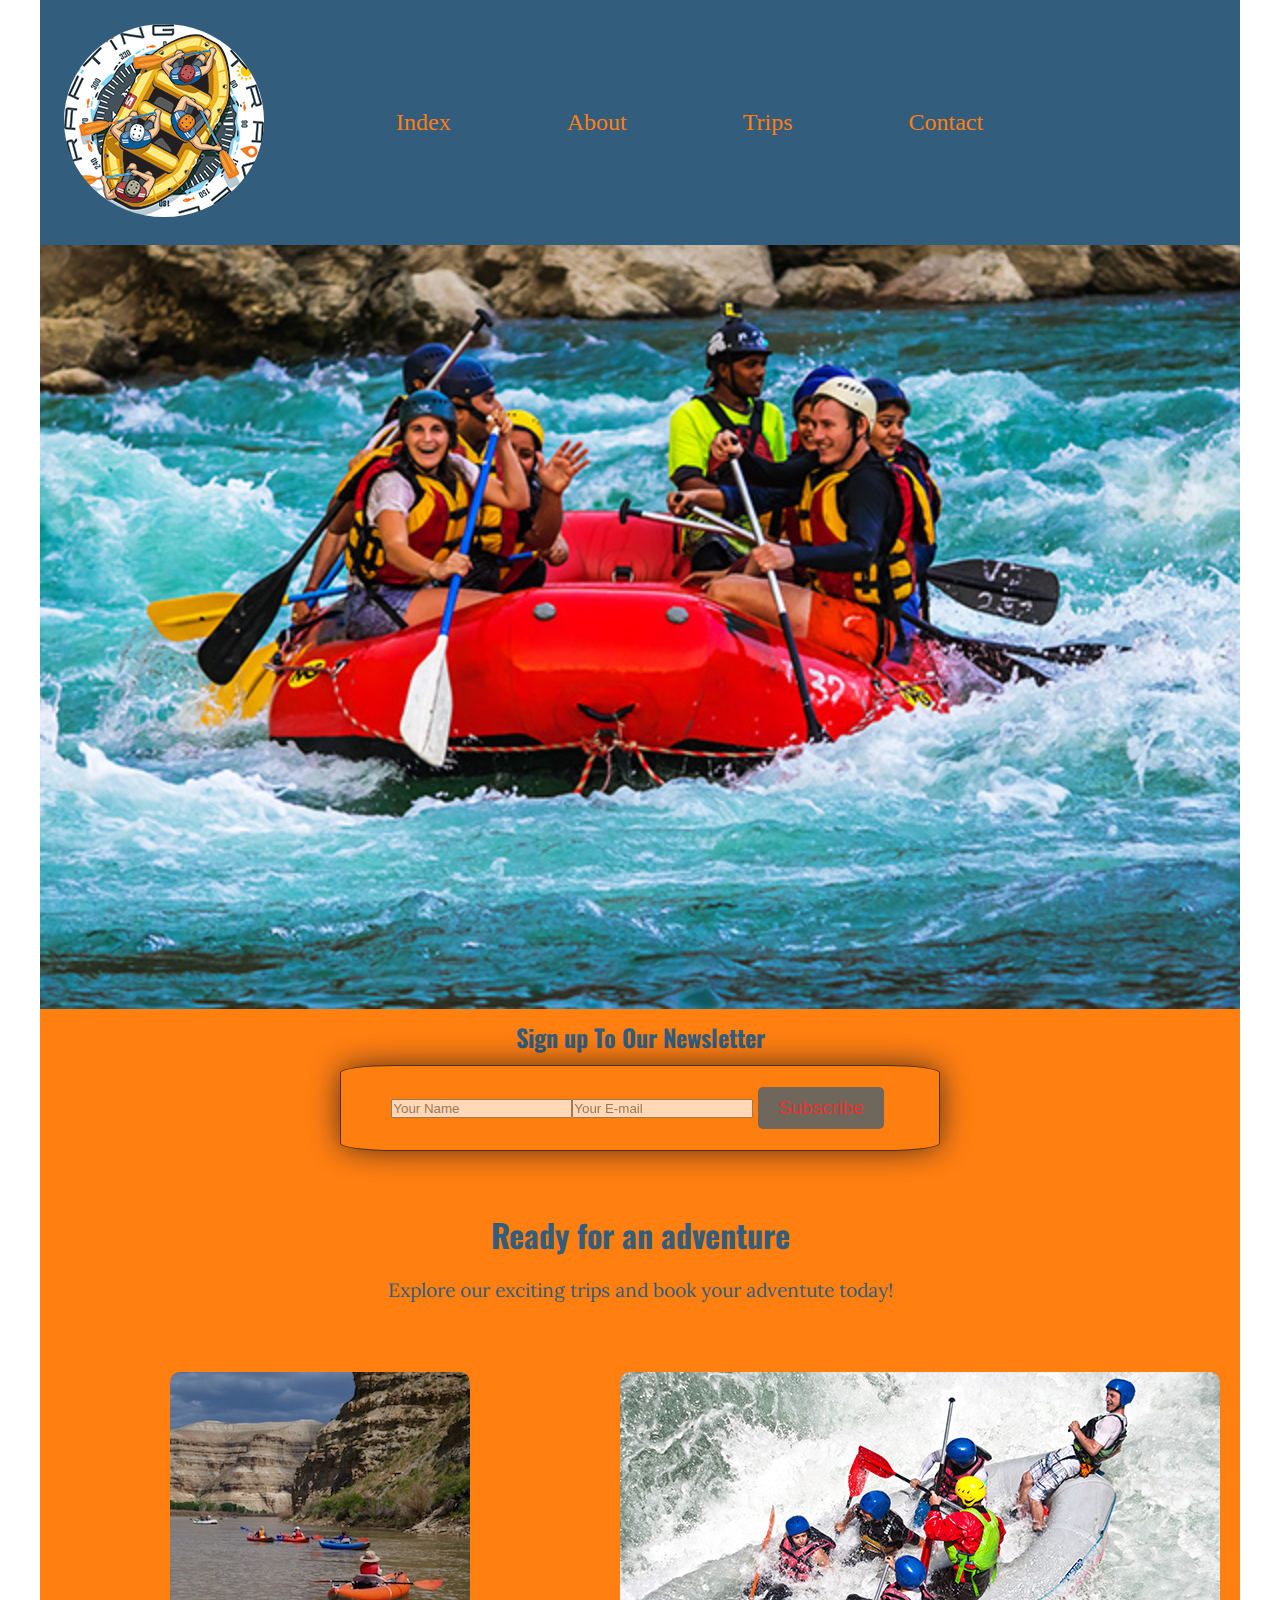
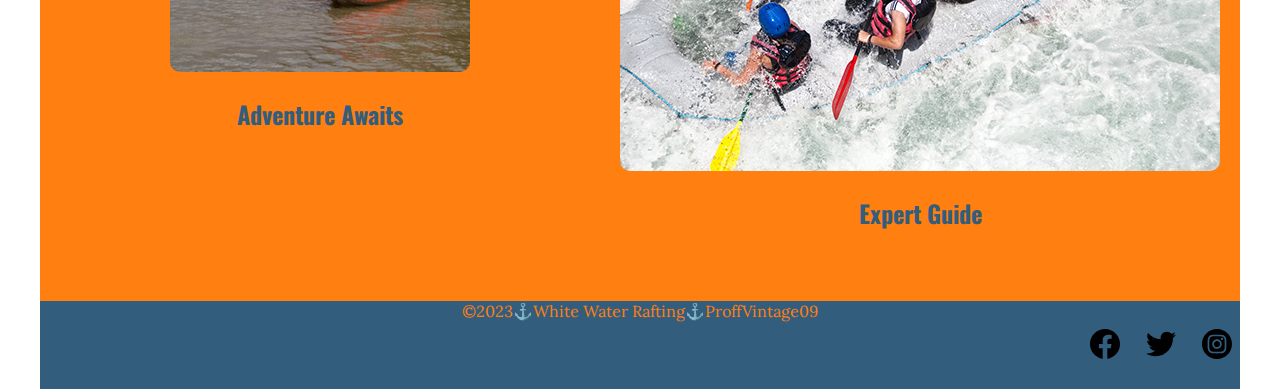
==== wwr/index.html @ 2a1883dc "Add files via upload" ====
<!DOCTYPE html>
<html lang="en">
<head>
    <meta charset="UTF-8">
    <meta http-equiv="X-UA-Compatible" content="IE=edge">
    <meta name="viewport" content="width=device-width, initial-scale=1.0">
    <title> Homepage </title>
    <meta name="author" content="Markson Samuel"> 
    <link rel="stylesheet" href="styles/rafting.css">
    
</head>
<body>

    <header class="header">
        <div class="logo">
        <img src="images/logo.png" alt="Rafting site logo">
        </div>
        <nav class="nav">
            <a href="index.html">Index</a>
            <a href="about.html">About</a>
            <a href="trips.html">Trips</a>
            <a href="contact.html">Contact</a>
        </nav>
    </header>
    <main>
        <div class="hero">
            <img src="images/hero.jpg" alt="rafting image">
        </div>
        <section class="newsletter">
            <h2> Sign up To Our Newsletter</h2>
            <form>
                <input type="text" placeholder="Your Name">
                <input type="text" placeholder="Your E-mail">
                <button type="submit">Subscribe</button>
            </form>

        </section>

        <section class="cta">
            <h2>Ready for an adventure</h2>
            <p>Explore our exciting trips and book your adventute today!</p>
            <a href="trips.html"></a>
        </section>

        <section class="gri">
            <div class="gr">
                <img src="images/3.jpg" alt="Rafting Experience 1">
                <h3>Adventure Awaits</h3>
                <p>Discover the beauty of nature while navigating and free gazing through the waves of the water</p>
            </div>
            <div class="gr">
                <img src="images/1.jpg" alt="rafying Adventures 2">
                <h3>Expert Guide</h3>
                <p>Our experienced and well trained guides ensure everyone are safe and wouold make it a wonderful Experience</p>
            </div>
        </section>
        

    </main>

    <footer class="footer">
        <div class="social-icons">
            <p>©2023⚓White Water Rafting⚓ProffVintage09</p>
        
        <nav class="Sociallinks">
            <a href="https://facebook.com">
                <img src="images/facebook.svg" alt="Facebook"> 
            </a>
            <a href="https://twitter.com">
                <img src="images/twitter.svg" alt="Twitter">
            </a>
            <a href="https://instagram.com">
                <img src="images/instagram.svg" alt="Instagram">
            </a>
            
        </nav>

        <nav>
            <a href="https://app.moqups.com/unsaved/c7d322ea/edit/page/ad64222d5">
                <!-- <img src="images/moqups.jpeg" alt="wireframe"> -->
            </a>
        </nav>
        </div>
    </footer>
</body>
</html>
---- wwr/styles/rafting.css ----
@import url('https://fonts.googleapis.com/css2?family=Lora:ital,wght@1,500&family=Oswald&display=swap');

:root {
    --primary-color: #325d7d;
    --secondary-color: #f6c94a;
    --accent1-color: #ff7f11;
    --accent2-color: #d1d5db;

    --heading-font: 'Oswald', Sans-serif;
    --paragraph-font: 'Lora', Serif;

    --nav-background-color: #d1d5db;
    --nav-link-color: #325d7d;
    --nav-hover-link-color: #d1d5db;
    --nav--hover-background-color: #f6c94a;
}
*{
    margin:0;
    padding:0;
    box-sizing:border-box;
}


h1,h2,h3,h4,h5,h6{
    font-family: var(--heading-font);
    color: var(--primary-color);
}

p{
    font-family: var(--paragraph-font);
    color: var(--accent1-color);

}

.Sociallinks{
    display:flex;
    justify-content: flex-end;

    /* transition: color 0.3s ease; */
    
} 

.Sociallinks a img{
    width:30px;
    margin-left: 10px;
    
    /* display: inline-block; */
       
    
}
.footer{
    text-align: center;
    
    background-color: #325d7d;
    max-width: 100%;
}
.ing {
    display:flex;
    flex-direction:row;
    justify-content: space-around;
    padding:10px;
    max-width:100%;

}
 .inn{
    max-width: 100%;
    position: relative;
} 
/*.innh img{
    display: flex;
    max-width: 10%;
    height: 10px;
    border: 1px solid lemonchiffon;
    padding: 2px;
    box-shadow: 0 0 38px black;
    align-items: center;
    margin: 0 0 1rem 1rem;
    justify-content: center;
    flex-direction: ;
    
} */

.ings img{
    width: 150px;
    height:150px;
    border: 1px solid rgba(12, 12, 12, 01);
    padding: 2px;
    object-fit:cover;
    float: right;
    margin: 0 0 1rem 1rem;
    max-width: 100%;
    border-radius:20%;
    
    /* width:50%;
    height:20%; */ 
}

.ing h2{
    top:10%;
}

.ings{

    right: 20px;
} 

body{
    max-width:1200px;
    margin: 0 auto;
 }

.hero{
    position: relative;
}

.hero img {
    display: block;
    width:100%;
    height: auto;
}
.header{
    border-bottom: 1rem;
    padding-bottom:10px;
    max-width: 100%;
    
}
.hero h1{
    position: absolute;
    top: 3%;
    left: 45%;
    transform: translate(-50%, -50%);
    color: var(--accent2-color);
    background: rgba(0, 0, 0, 0.8);
    display: block;
    padding:0.65rem;
    opacity:0.7;
    width:75%;
    text-align: center;
}

nav a{
    text-decoration: none;
    
}

.hero article{
    position : absolute;
    top:6%;
    left:45%;
    transform: translateX(-50%);
    background-color: rgba(0,0,0,0.8 );
    padding: 20px;
    color: var(--accent1-color);
    width: 70%;

}

.hero article img{
    max-width:200px;
    float:right;
    margin-top: 20px;
    margin-left: 20px;
    
}


section img{
    
    width: 200px;
    border:1px;
    height:40px;

}
section h2{
    right:20px;
    text-align: center;
}

article img{
    max-width:700px;
    max-height: 205px;
}

.header, .nav{
    display:flex;
    gap: 100px;
    max-width:100%;
    background-color: #325d7d;
    flex-direction: row;
    align-items:center;
    padding:1rem;
    
}

.logo{
    padding:0.5rem;
    
}
.logo img{
    border-radius: 50%;
}
.header img{
    border-radius:50%;
}

nav a{
    display:block;
    padding:0.5rem;
    text-decoration: none;
    font-size: 1.5rem;
    font-weight:500;
    transition: color 0.3s ease;
    border: 1px var(--secondary-color);
    color:#ff7f11;    
}


figcaption{
    margin-top:10px;
    text-align: center;
}
address{
    font-family: var(--paragraph-font);
    padding:10px;
}
form{
    width:600px;
    margin: 0 auto;
    padding:1rem;
    border:1px solid rgba(0,0,0,0.3);
    border-radius: 9%;
    border: 1px solid rgba(12, 12, 12, 01);
    box-shadow: 0 0 30px #112;
    opacity: 0.7;
    background-color: var(--accent1-color);
    display:grid;
}

legend{
    padding:0.5rem;
    color:green;
    font-size:1.3rem;    
}
.y{
    text-align: center;
    align-items: center;
    color:#325d7d;
    font-style:italic;
    font-weight:700;
    border: 1px solid rgb(152, 145, 145);
    box-shadow: 0 0 10px #112;
    

}

.employee{
    display:flex;
    justify-content:space-around;
    align-items: center;
    margin:20px 0;
}
.employee img{
    width:250px;
    height:250px;
    border-radius:50%;
    box-shadow: 0 0 0 10px rgba(0,0,0,0.6);
}
.employee p{
    margin-top: 10px;
    font-weight:bold;
    text-align: center;
}
legend{
    color:black;
}
fieldset{
    display:grid;
    grid-gap:0.5rem;
    margin:1rem;
    border:1px solid green;
    padding:1rem;
}
.column1{
    grid-template-columns:3fr 1fr;
    margin: 0.5rem 0;
}
label{
    text-align: right;
}
button{
    margin:1rem;
    background-color: var(--primary-color);
    color: var(--secondary-color);
    border:none;
    border-radius:0.5rem;
    padding:0.75rem;
    font-size:1.2rem;
}
button:hover{
    background-color: rgb(11, 124, 11);

}
rrr.mar{
    color: #f6c94a;
    font-weight: 500;
    border: 1px solid yellowgreen;
    font-size: small;
    border-radius: 30%;
    opacity:0;
    animation:fade-in 2s forwards;
}
.er{
    padding:20px;
}
.tri img{
    display: flex;
    justify-content: center;
    align-items: center;
    border: 1px solid rgba(12, 12, 12, 01);
    box-shadow: 0 0 30px #112;
    opacity: 0.7;
    border-radius: 0.5em;
}
.tri img{
    width:100%;
    height:70%;
    border: 1px solid rgba(12, 12, 12, 01);
    box-shadow: 0 0 30px #112;
    opacity: 0.7;
    border: 1px solid rgba(12, 12, 12, 01);
    border-radius: 0.5em;

}
.tr{
    padding:10px;
    text-align:center;
}
.er{
    padding:10px;
    text-align:center;
}
.er a{
    color:#325d7d;
    text-decoration: none;
    font-style:italic;
    font-weight: 700;
}
table{
    width:100%;
    border-collapse: collapse;
    margin-bottom: 20px;
    border: 1px solid rgba(12, 12, 12, 01);
    border-radius: 0.5em;
}
th{
    background-color:#f6c94a;
    padding:12px;
    text-align: left;
    border-bottom: 2px solid teal;
}
td{
    padding:10px;
    text-align: left;
    border-bottom:2px solid teal;
}
.newsletter{
    background-color:#ff7f11;
    padding:10px;
    text-align: center;
}
.newsletter h2{
    margin-bottom: 10px;
}
.newsletter form{
    display:flex;
    justify-content: center;
    align-items: center;
}
.newsletter input [type="text"]{
    padding:10px;
    margin:5px;
    width:200px;
    border:1px solid teal;
    border-radius:5px;
}
.newsletter button{
    padding: 10px 20px;
    margin:5px;
    background-color:#325d7d;
    color:crimson;
    border:none;
    border-radius: 5px;
    cursor:pointer;
}
.newsletter button:hover{
    background-color: green;
}

.cta{
    text-align:center;
    padding: 50px 0;
    background-color: #ff7f11;
}
.cta h2{
    font-size:2em;
    margin-bottom:20px;
}
.cta p{
    font-size:1.2em;
    border-bottom: 20px;
    color: #325d7d;
}
.cta a{
    font-size:1.2em;
    text-decoration: none;
    color:#325d7d;
    font-weight: 800;
    
}
.cta a:hover{
    color:#325d7d;
}
.gri{
    display:flex;
    justify-content: space-around;
    background-color: #ff7f11;
}
.gr{
    flex: 1 1 320px;
    margin:20px;
    text-align: center;
}
.gr img{
    width:auto;
    height:auto;
    border-radius: 10px;
    margin-bottom: 20px;
}
.gr h3{
    font-size:1.5em;
    margin-bottom:10px;
}
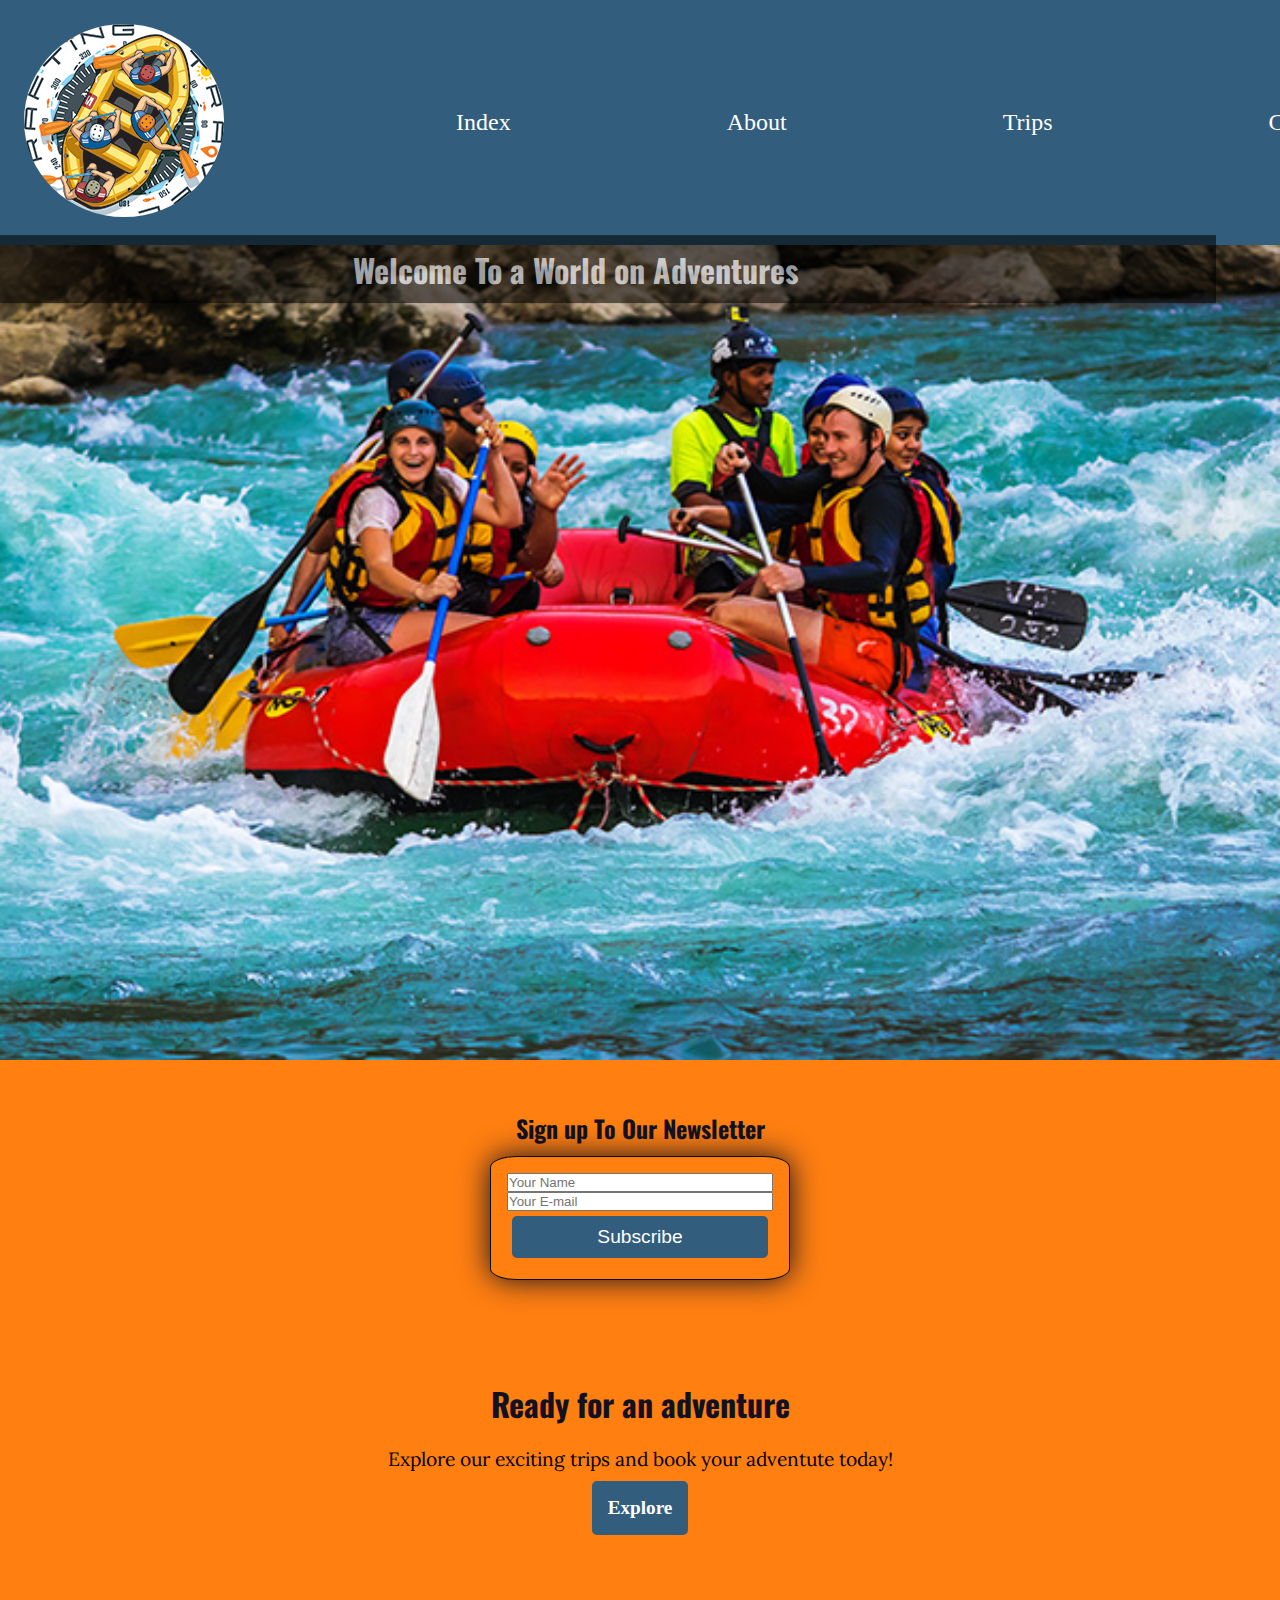
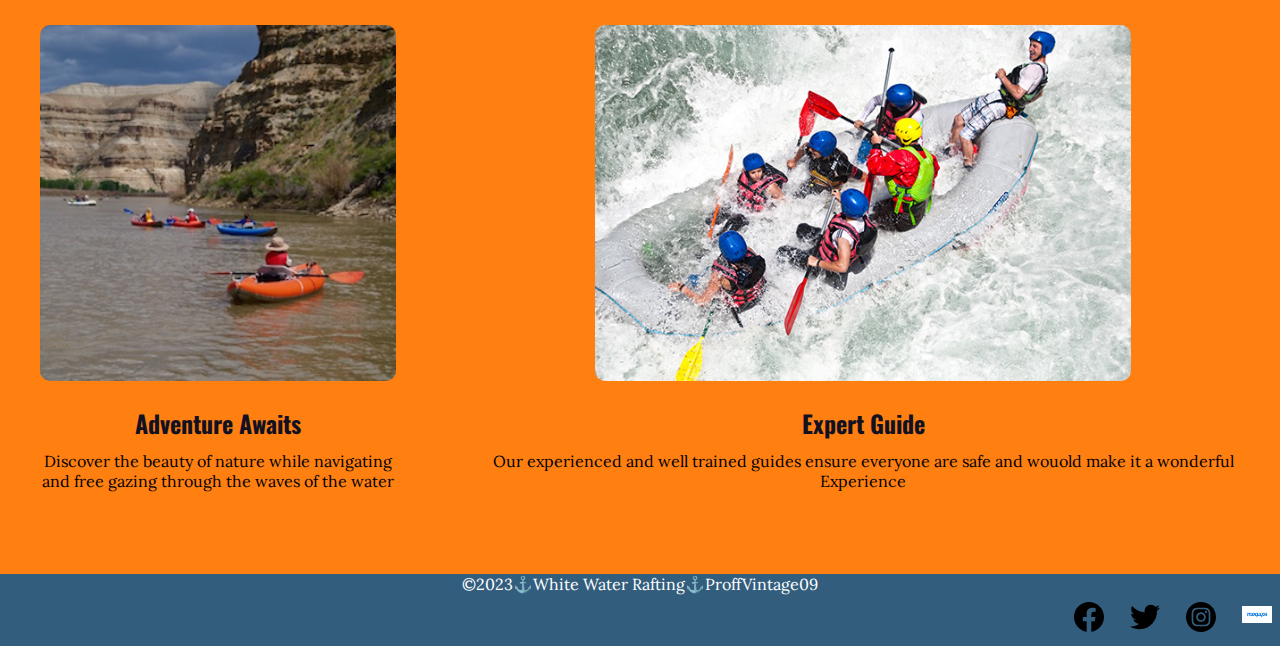
==== commit 6b9d03da: "Add files via upload" ====
--- a/wwr/index.html
+++ b/wwr/index.html
@@ -4,12 +4,13 @@
     <meta charset="UTF-8">
     <meta http-equiv="X-UA-Compatible" content="IE=edge">
     <meta name="viewport" content="width=device-width, initial-scale=1.0">
-    <title> Homepage </title>
+    <meta name="description" content="Water Rafting Homepage">
+    <title> Homepage for the water rafting sites </title>
     <meta name="author" content="Markson Samuel"> 
     <link rel="stylesheet" href="styles/rafting.css">
     
 </head>
-<body>
+<body class="body">
 
     <header class="header">
         <div class="logo">
@@ -25,10 +26,11 @@
     <main>
         <div class="hero">
             <img src="images/hero.jpg" alt="rafting image">
+            <h1>Welcome To a World on Adventures</h1>
         </div>
         <section class="newsletter">
             <h2> Sign up To Our Newsletter</h2>
-            <form>
+            <form >
                 <input type="text" placeholder="Your Name">
                 <input type="text" placeholder="Your E-mail">
                 <button type="submit">Subscribe</button>
@@ -37,9 +39,9 @@
         </section>
 
         <section class="cta">
-            <h2>Ready for an adventure</h2>
+            <h2>Ready for an adventure</h2> 
             <p>Explore our exciting trips and book your adventute today!</p>
-            <a href="trips.html"></a>
+            <a href="trips.html" class="button">Explore</a> 
         </section>
 
         <section class="gri">
@@ -53,6 +55,7 @@
                 <h3>Expert Guide</h3>
                 <p>Our experienced and well trained guides ensure everyone are safe and wouold make it a wonderful Experience</p>
             </div>
+            
         </section>
         
 
@@ -73,11 +76,9 @@
                 <img src="images/instagram.svg" alt="Instagram">
             </a>
             
-        </nav>
-
-        <nav>
-            <a href="https://app.moqups.com/unsaved/c7d322ea/edit/page/ad64222d5">
-                <!-- <img src="images/moqups.jpeg" alt="wireframe"> -->
+        
+            <a href="https://share.balsamiq.com/c/hGLsC1zH4fW5WYTDw3Yebu.png"> 
+                <img src="images/i.jpeg" alt="Wireframe">
             </a>
         </nav>
         </div>
--- a/wwr/styles/rafting.css
+++ b/wwr/styles/rafting.css
@@ -15,7 +15,8 @@
     --nav--hover-background-color: #f6c94a;
 }
 *{
-    margin:0;
+    
+    margin:0 ;
     padding:0;
     box-sizing:border-box;
 }
@@ -53,6 +54,9 @@
     
     background-color: #325d7d;
     max-width: 100%;
+}
+.footer p{
+    color: white;
 }
 .ing {
     display:flex;
@@ -104,10 +108,6 @@
     right: 20px;
 } 
 
-body{
-    max-width:1200px;
-    margin: 0 auto;
- }
 
 .hero{
     position: relative;
@@ -123,6 +123,9 @@
     padding-bottom:10px;
     max-width: 100%;
     
+}
+.nav{
+    max-width: 100%;
 }
 .hero h1{
     position: absolute;
@@ -134,13 +137,16 @@
     display: block;
     padding:0.65rem;
     opacity:0.7;
-    width:75%;
+    width:100%;
     text-align: center;
 }
 
 nav a{
     text-decoration: none;
     
+}
+.y{
+    color: #112;
 }
 
 .hero article{
@@ -148,11 +154,14 @@
     top:6%;
     left:45%;
     transform: translateX(-50%);
-    background-color: rgba(0,0,0,0.8 );
+    background-color:black;
     padding: 20px;
     color: var(--accent1-color);
     width: 70%;
-
+    opacity:0.7 ;
+}
+.hero article h3{
+    color: #d1d5db;
 }
 
 .hero article img{
@@ -183,13 +192,17 @@
 
 .header, .nav{
     display:flex;
-    gap: 100px;
-    max-width:100%;
+    gap: 200px;
+    justify-content: space-evenly;
+    max-width:auto;
     background-color: #325d7d;
     flex-direction: row;
     align-items:center;
     padding:1rem;
     
+}
+.header a{
+    color: white;
 }
 
 .logo{
@@ -231,7 +244,6 @@
     border-radius: 9%;
     border: 1px solid rgba(12, 12, 12, 01);
     box-shadow: 0 0 30px #112;
-    opacity: 0.7;
     background-color: var(--accent1-color);
     display:grid;
 }
@@ -244,7 +256,7 @@
 .y{
     text-align: center;
     align-items: center;
-    color:#325d7d;
+    color:#112;
     font-style:italic;
     font-weight:700;
     border: 1px solid rgb(152, 145, 145);
@@ -269,6 +281,7 @@
     margin-top: 10px;
     font-weight:bold;
     text-align: center;
+    color: #112;
 }
 legend{
     color:black;
@@ -288,13 +301,18 @@
     text-align: right;
 }
 button{
+    display: inline-block;
+    text-align: center;
     margin:1rem;
     background-color: var(--primary-color);
-    color: var(--secondary-color);
+    color: white;
     border:none;
     border-radius:0.5rem;
     padding:0.75rem;
     font-size:1.2rem;
+}
+.cta button a{
+    color:white;
 }
 button:hover{
     background-color: rgb(11, 124, 11);
@@ -326,7 +344,6 @@
     height:70%;
     border: 1px solid rgba(12, 12, 12, 01);
     box-shadow: 0 0 30px #112;
-    opacity: 0.7;
     border: 1px solid rgba(12, 12, 12, 01);
     border-radius: 0.5em;
 
@@ -340,10 +357,14 @@
     text-align:center;
 }
 .er a{
-    color:#325d7d;
+    color:blue;
     text-decoration: none;
     font-style:italic;
+    font-size: large;
     font-weight: 700;
+}
+.er h2,p{
+    color:black;
 }
 table{
     width:100%;
@@ -365,16 +386,18 @@
 }
 .newsletter{
     background-color:#ff7f11;
-    padding:10px;
+    padding:50px 0;
     text-align: center;
 }
 .newsletter h2{
     margin-bottom: 10px;
+    color: #112;
 }
 .newsletter form{
     display:flex;
-    justify-content: center;
-    align-items: center;
+    flex-direction: column;
+    max-width: 300px;
+    margin: 0 auto;
 }
 .newsletter input [type="text"]{
     padding:10px;
@@ -382,15 +405,19 @@
     width:200px;
     border:1px solid teal;
     border-radius:5px;
+    font-size: 16px;
 }
 .newsletter button{
     padding: 10px 20px;
     margin:5px;
     background-color:#325d7d;
-    color:crimson;
+    color:white;
     border:none;
     border-radius: 5px;
     cursor:pointer;
+}
+.gr h3{
+    color: #112;
 }
 .newsletter button:hover{
     background-color: green;
@@ -404,25 +431,27 @@
 .cta h2{
     font-size:2em;
     margin-bottom:20px;
+    color: #112;
 }
 .cta p{
     font-size:1.2em;
     border-bottom: 20px;
-    color: #325d7d;
+    color:black;
 }
 .cta a{
     font-size:1.2em;
     text-decoration: none;
-    color:#325d7d;
+    color:#112;
     font-weight: 800;
-    
 }
 .cta a:hover{
     color:#325d7d;
 }
 .gri{
-    display:flex;
-    justify-content: space-around;
+    display:grid;
+    grid-template-columns: 1fr 2fr;
+    gap:50px;
+    padding:20px;
     background-color: #ff7f11;
 }
 .gr{
@@ -432,11 +461,33 @@
 }
 .gr img{
     width:auto;
-    height:auto;
+    height:70%;
     border-radius: 10px;
     margin-bottom: 20px;
 }
 .gr h3{
     font-size:1.5em;
     margin-bottom:10px;
+}
+.main{
+    background-color: whitesmoke;
+}
+.button{
+    display:inline-block;
+    text-align: center;
+    background-color: #325d7d;
+    color:white;
+    padding:16px;
+    font-size:16px;
+    margin-top:10px;
+    border-radius:5px;
+}
+.button:hover {
+    background-color:green;
+}
+.cta a{
+    color:white;
+}
+.body{
+    background-color: whitesmoke;
 }